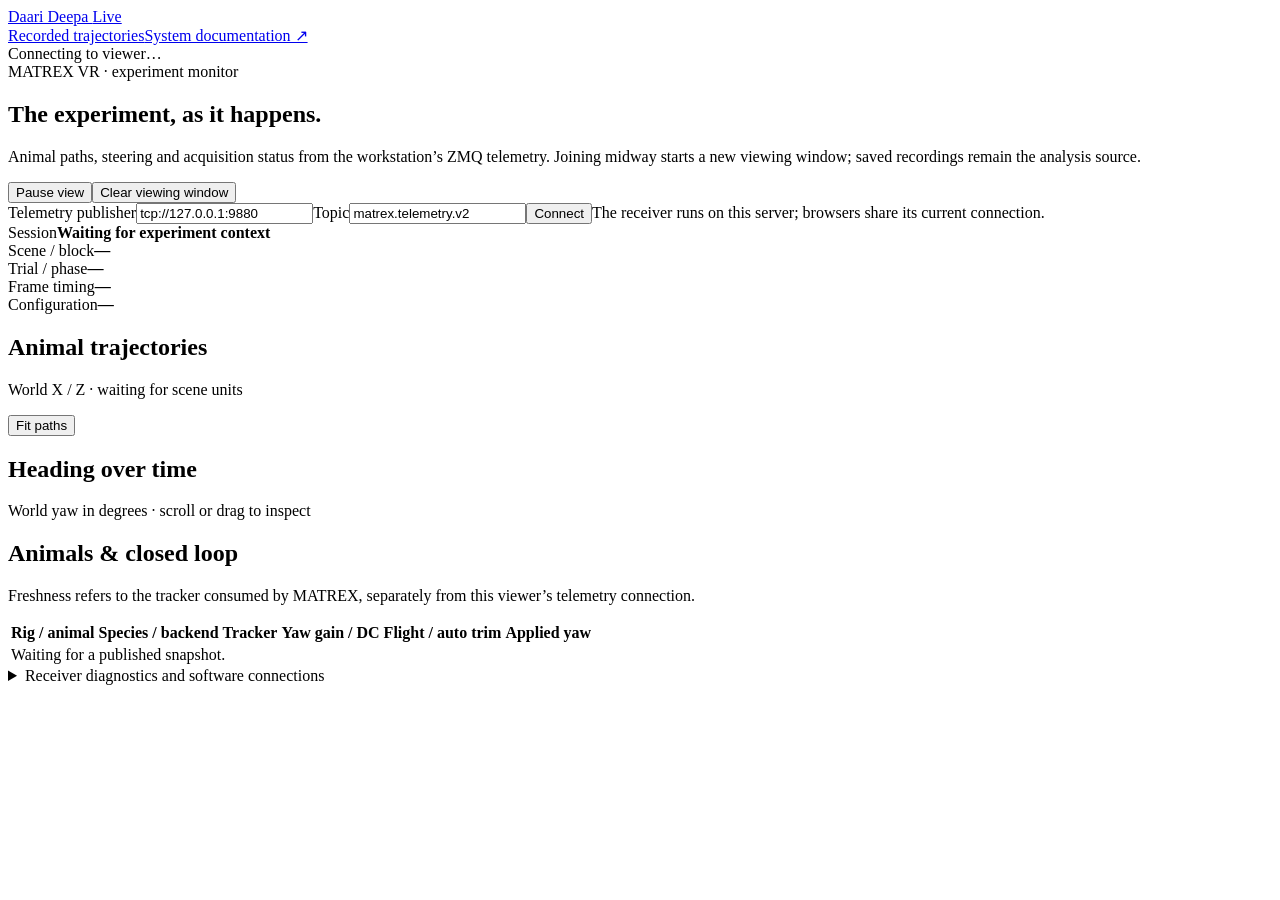
==== native_dashboard/static/live.html @ 933b937f "Add live MATREX telemetry, native dashboard packages and animal metadata compatibility" ====
<!doctype html><html lang="en"><head><meta charset="utf-8"><meta name="viewport" content="width=device-width,initial-scale=1"><title>Daari Deepa — Live MATREX telemetry</title><link rel="stylesheet" href="/static/dashboard.css"><link rel="stylesheet" href="/static/live.css"></head>
<body class="live-page"><header class="live-header"><a class="live-brand" href="/">Daari Deepa <span>Live</span></a><nav aria-label="Workspace"><a href="/">Recorded trajectories</a><a href="https://pvnkmrksk.github.io/matrexVR/manual/" target="_blank" rel="noreferrer">System documentation ↗</a></nav><span id="connection" role="status">Connecting to viewer…</span></header>
<main class="live-main"><section class="live-intro"><div><div class="eyebrow">MATREX VR · experiment monitor</div><h1>The experiment, as it happens.</h1><p>Animal paths, steering and acquisition status from the workstation’s ZMQ telemetry. Joining midway starts a new viewing window; saved recordings remain the analysis source.</p></div><div class="live-toolbar"><button id="pause-view" type="button">Pause view</button><button id="clear-view" type="button">Clear viewing window</button></div></section>
<form class="connection-form" id="connect-form"><label>Telemetry publisher<input id="endpoint" value="tcp://127.0.0.1:9880" spellcheck="false" aria-label="Telemetry publisher address"></label><label>Topic<input id="topic" value="matrex.telemetry.v2" spellcheck="false"></label><button type="submit" id="connect-button">Connect</button><span id="connect-message" role="status">The receiver runs on this server; browsers share its current connection.</span></form>
<section class="run-context" aria-label="Experimental context"><div><span>Session</span><strong id="run-id">Waiting for experiment context</strong></div><div><span>Scene / block</span><strong id="scene">—</strong></div><div><span>Trial / phase</span><strong id="phase">—</strong></div><div><span>Frame timing</span><strong id="fps">—</strong></div><div><span>Configuration</span><strong id="config">—</strong></div></section>
<section class="live-plots" aria-label="Live plots"><article class="live-card"><header><div><h2>Animal trajectories</h2><p id="position-units">World X / Z · waiting for scene units</p></div><button id="fit-paths" type="button">Fit paths</button></header><div id="paths-plot" class="live-plot" role="img" aria-label="Live animal trajectories in world X and Z"></div></article><article class="live-card"><header><div><h2>Heading over time</h2><p>World yaw in degrees · scroll or drag to inspect</p></div></header><div id="heading-plot" class="live-plot" role="img" aria-label="Live animal heading versus time"></div></article></section>
<section class="live-card animal-table"><header><div><h2>Animals &amp; closed loop</h2><p>Freshness refers to the tracker consumed by MATREX, separately from this viewer’s telemetry connection.</p></div></header><div class="table-scroll"><table><thead><tr><th>Rig / animal</th><th>Species / backend</th><th>Tracker</th><th>Yaw gain / DC</th><th>Flight / auto trim</th><th>Applied yaw</th></tr></thead><tbody id="animals"><tr><td colspan="6">Waiting for a published snapshot.</td></tr></tbody></table></div></section>
<details class="live-card receiver-details"><summary>Receiver diagnostics and software connections</summary><p id="diagnostics">Waiting.</p><p id="error" role="alert"></p><p>This is a bounded live viewer, not a recording service. A slow browser receives the latest state instead of building a backlog. Sequence gaps and stale inputs remain visible.</p><div class="software-links"><a href="https://github.com/pvnkmrksk/rekkefly">Rekkefly · flight ↗</a><a href="https://github.com/pvnkmrksk/hejjetrak">HejjéTrac · walking ↗</a><a href="https://github.com/pvnkmrksk/matrexVR">MATREX VR · closed loop ↗</a><a href="https://github.com/pvnkmrksk/trajectory-dashboard">Daari Deepa · analysis ↗</a></div></details></main><script src="/static/vendor/echarts.min.js"></script><script src="/static/live.js"></script></body></html>
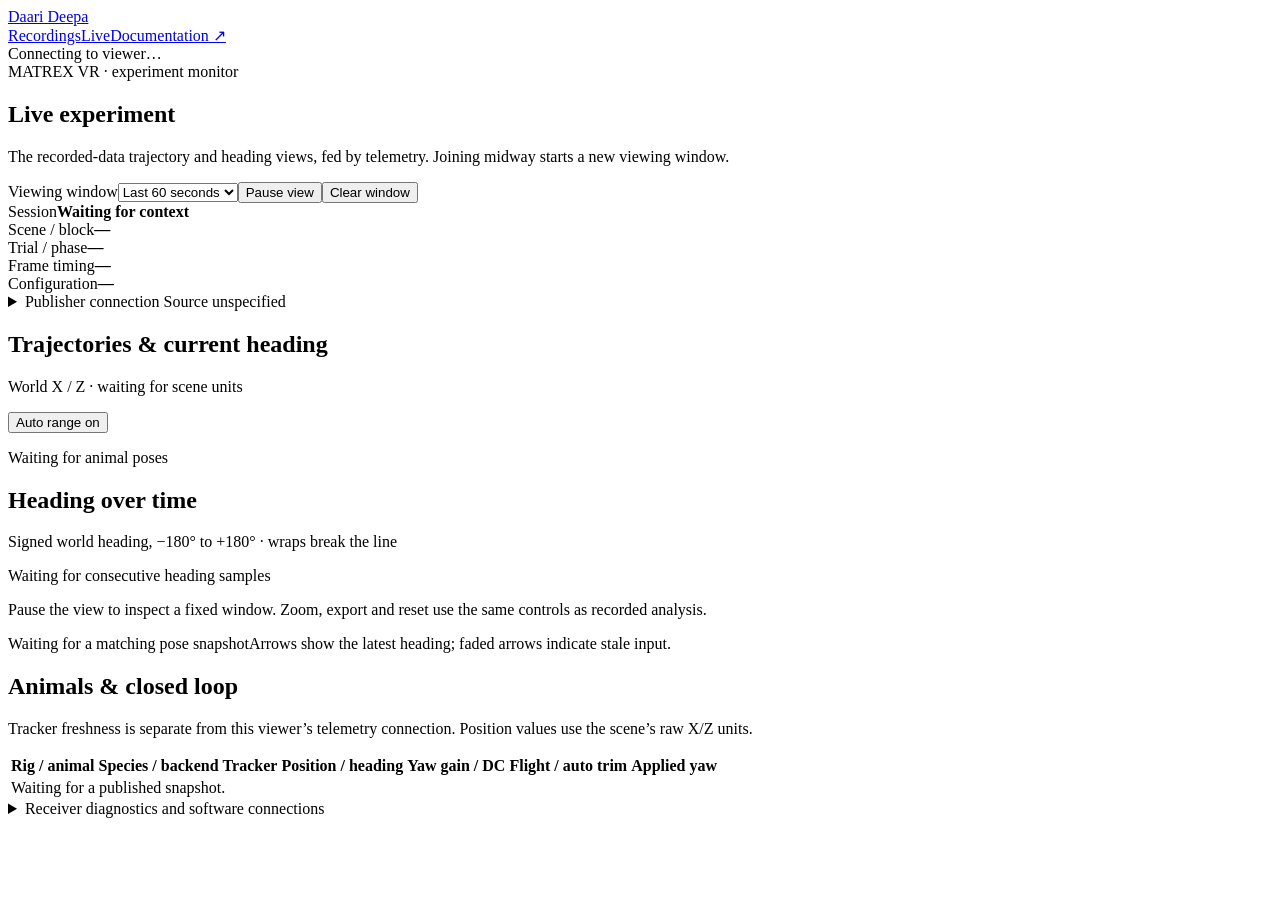
==== commit 6869956d: "Render live paths and signed headings with recorded-data views" ====
--- a/native_dashboard/static/live.html
+++ b/native_dashboard/static/live.html
@@ -1,8 +1,15 @@
-<!doctype html><html lang="en"><head><meta charset="utf-8"><meta name="viewport" content="width=device-width,initial-scale=1"><title>Daari Deepa — Live MATREX telemetry</title><link rel="stylesheet" href="/static/dashboard.css"><link rel="stylesheet" href="/static/live.css"></head>
-<body class="live-page"><header class="live-header"><a class="live-brand" href="/">Daari Deepa <span>Live</span></a><nav aria-label="Workspace"><a href="/">Recorded trajectories</a><a href="https://pvnkmrksk.github.io/matrexVR/manual/" target="_blank" rel="noreferrer">System documentation ↗</a></nav><span id="connection" role="status">Connecting to viewer…</span></header>
-<main class="live-main"><section class="live-intro"><div><div class="eyebrow">MATREX VR · experiment monitor</div><h1>The experiment, as it happens.</h1><p>Animal paths, steering and acquisition status from the workstation’s ZMQ telemetry. Joining midway starts a new viewing window; saved recordings remain the analysis source.</p></div><div class="live-toolbar"><button id="pause-view" type="button">Pause view</button><button id="clear-view" type="button">Clear viewing window</button></div></section>
-<form class="connection-form" id="connect-form"><label>Telemetry publisher<input id="endpoint" value="tcp://127.0.0.1:9880" spellcheck="false" aria-label="Telemetry publisher address"></label><label>Topic<input id="topic" value="matrex.telemetry.v2" spellcheck="false"></label><button type="submit" id="connect-button">Connect</button><span id="connect-message" role="status">The receiver runs on this server; browsers share its current connection.</span></form>
-<section class="run-context" aria-label="Experimental context"><div><span>Session</span><strong id="run-id">Waiting for experiment context</strong></div><div><span>Scene / block</span><strong id="scene">—</strong></div><div><span>Trial / phase</span><strong id="phase">—</strong></div><div><span>Frame timing</span><strong id="fps">—</strong></div><div><span>Configuration</span><strong id="config">—</strong></div></section>
-<section class="live-plots" aria-label="Live plots"><article class="live-card"><header><div><h2>Animal trajectories</h2><p id="position-units">World X / Z · waiting for scene units</p></div><button id="fit-paths" type="button">Fit paths</button></header><div id="paths-plot" class="live-plot" role="img" aria-label="Live animal trajectories in world X and Z"></div></article><article class="live-card"><header><div><h2>Heading over time</h2><p>World yaw in degrees · scroll or drag to inspect</p></div></header><div id="heading-plot" class="live-plot" role="img" aria-label="Live animal heading versus time"></div></article></section>
-<section class="live-card animal-table"><header><div><h2>Animals &amp; closed loop</h2><p>Freshness refers to the tracker consumed by MATREX, separately from this viewer’s telemetry connection.</p></div></header><div class="table-scroll"><table><thead><tr><th>Rig / animal</th><th>Species / backend</th><th>Tracker</th><th>Yaw gain / DC</th><th>Flight / auto trim</th><th>Applied yaw</th></tr></thead><tbody id="animals"><tr><td colspan="6">Waiting for a published snapshot.</td></tr></tbody></table></div></section>
-<details class="live-card receiver-details"><summary>Receiver diagnostics and software connections</summary><p id="diagnostics">Waiting.</p><p id="error" role="alert"></p><p>This is a bounded live viewer, not a recording service. A slow browser receives the latest state instead of building a backlog. Sequence gaps and stale inputs remain visible.</p><div class="software-links"><a href="https://github.com/pvnkmrksk/rekkefly">Rekkefly · flight ↗</a><a href="https://github.com/pvnkmrksk/hejjetrak">HejjéTrac · walking ↗</a><a href="https://github.com/pvnkmrksk/matrexVR">MATREX VR · closed loop ↗</a><a href="https://github.com/pvnkmrksk/trajectory-dashboard">Daari Deepa · analysis ↗</a></div></details></main><script src="/static/vendor/echarts.min.js"></script><script src="/static/live.js"></script></body></html>
+<!doctype html>
+<html lang="en"><head><meta charset="utf-8"><meta name="viewport" content="width=device-width,initial-scale=1"><meta name="theme-color" content="#f3f6f6"><title>Daari Deepa — Live experiment</title><link rel="stylesheet" href="/static/dashboard.css"><link rel="stylesheet" href="/static/live.css"></head>
+<body class="live-page">
+<header class="live-header"><a class="live-brand brand-block" href="/" aria-label="Daari Deepa recorded trajectories"><span class="brand-mark" aria-hidden="true"><span></span></span><span>Daari Deepa</span></a><nav aria-label="Workspace"><a href="/" class="recorded-link">Recordings</a><a href="/live/" class="live-link" aria-current="page">Live</a><a href="https://pvnkmrksk.github.io/matrexVR/manual/" target="_blank" rel="noreferrer">Documentation ↗</a></nav><span id="connection" role="status">Connecting to viewer…</span></header>
+<main class="live-main">
+<section class="live-intro"><div><div class="eyebrow">MATREX VR · experiment monitor</div><h1>Live experiment</h1><p>The recorded-data trajectory and heading views, fed by telemetry. Joining midway starts a new viewing window.</p></div><div class="live-toolbar"><label class="window-control">Viewing window<select id="history-window" aria-label="Live viewing window"><option value="30">Last 30 seconds</option><option value="60" selected>Last 60 seconds</option><option value="120">Last 2 minutes</option></select></label><button id="pause-view" type="button" aria-pressed="false" title="Freeze the plots to inspect them. Tracking and recording continue independently.">Pause view</button><button id="clear-view" type="button" title="Clear this browser's viewing window. Recorded files and other viewers are unaffected.">Clear window</button></div></section>
+<section class="run-context" aria-label="Experimental context"><div><span>Session</span><strong id="run-id">Waiting for context</strong></div><div><span>Scene / block</span><strong id="scene">—</strong></div><div><span>Trial / phase</span><strong id="phase">—</strong></div><div><span>Frame timing</span><strong id="fps">—</strong></div><div><span>Configuration</span><strong id="config">—</strong></div></section>
+<details class="connection-details" id="connection-details"><summary>Publisher connection <span id="input-kind">Source unspecified</span></summary><form class="connection-form" id="connect-form"><label>Telemetry publisher<input id="endpoint" value="tcp://127.0.0.1:9880" spellcheck="false" aria-label="Telemetry publisher address"></label><label>Topic<input id="topic" value="matrex.telemetry.v2" spellcheck="false"></label><button type="submit" id="connect-button">Connect</button><span id="connect-message" role="status">The receiver runs on this server; browsers share its current connection.</span></form></details>
+<section class="live-plots" aria-label="Live plots">
+<article class="live-card"><header><div><h2>Trajectories &amp; current heading</h2><p id="position-units">World X / Z · waiting for scene units</p></div><button id="fit-paths" type="button" aria-pressed="true" title="Fit the current window and follow new motion. Pan or wheel zoom to keep your own range.">Auto range on</button></header><div class="plot-stage"><div id="paths-plot" class="plot-host live-plot" role="img" aria-label="Live animal trajectories and current heading in world X and Z"></div><p class="plot-empty" id="paths-empty">Waiting for animal poses</p></div><div id="plot-legend" class="plot-legend" aria-label="Current animal headings"></div></article>
+<article class="live-card"><header><div><h2>Heading over time</h2><p>Signed world heading, −180° to +180° · wraps break the line</p></div></header><div class="plot-stage"><div id="heading-plot" class="live-plot" role="img" aria-label="Live signed world heading versus seconds since joining this block"></div><p class="plot-empty" id="heading-empty">Waiting for consecutive heading samples</p></div><p class="plot-note">Pause the view to inspect a fixed window. Zoom, export and reset use the same controls as recorded analysis.</p></article>
+</section><div class="window-summary"><span id="view-window">Waiting for a matching pose snapshot</span><span>Arrows show the latest heading; faded arrows indicate stale input.</span></div>
+<section class="live-card animal-table"><header><div><h2>Animals &amp; closed loop</h2><p>Tracker freshness is separate from this viewer’s telemetry connection. Position values use the scene’s raw X/Z units.</p></div></header><div class="table-scroll"><table><thead><tr><th>Rig / animal</th><th>Species / backend</th><th>Tracker</th><th>Position / heading</th><th>Yaw gain / DC</th><th>Flight / auto trim</th><th>Applied yaw</th></tr></thead><tbody id="animals"><tr><td colspan="7">Waiting for a published snapshot.</td></tr></tbody></table></div></section>
+<details class="live-card receiver-details"><summary>Receiver diagnostics and software connections</summary><p id="diagnostics">Waiting.</p><p id="error" role="alert"></p><p>This bounded viewer is not a recording service. It retains at most 32 rigs and 1,800 displayed samples per rig; a slow browser consumes the latest state. Source gaps and stale inputs remain visible. Paths start afresh when the session, scene, trial or block changes.</p><div class="software-links"><a href="https://github.com/pvnkmrksk/rekkefly">Rekkefly · flight ↗</a><a href="https://github.com/pvnkmrksk/hejjetrak">HejjéTrac · walking ↗</a><a href="https://github.com/pvnkmrksk/matrexVR">MATREX VR · closed loop ↗</a><a href="https://github.com/pvnkmrksk/trajectory-dashboard">Daari Deepa · analysis ↗</a></div></details>
+</main><script src="/static/vendor/echarts.min.js"></script><script type="module" src="/static/live.js"></script></body></html>
